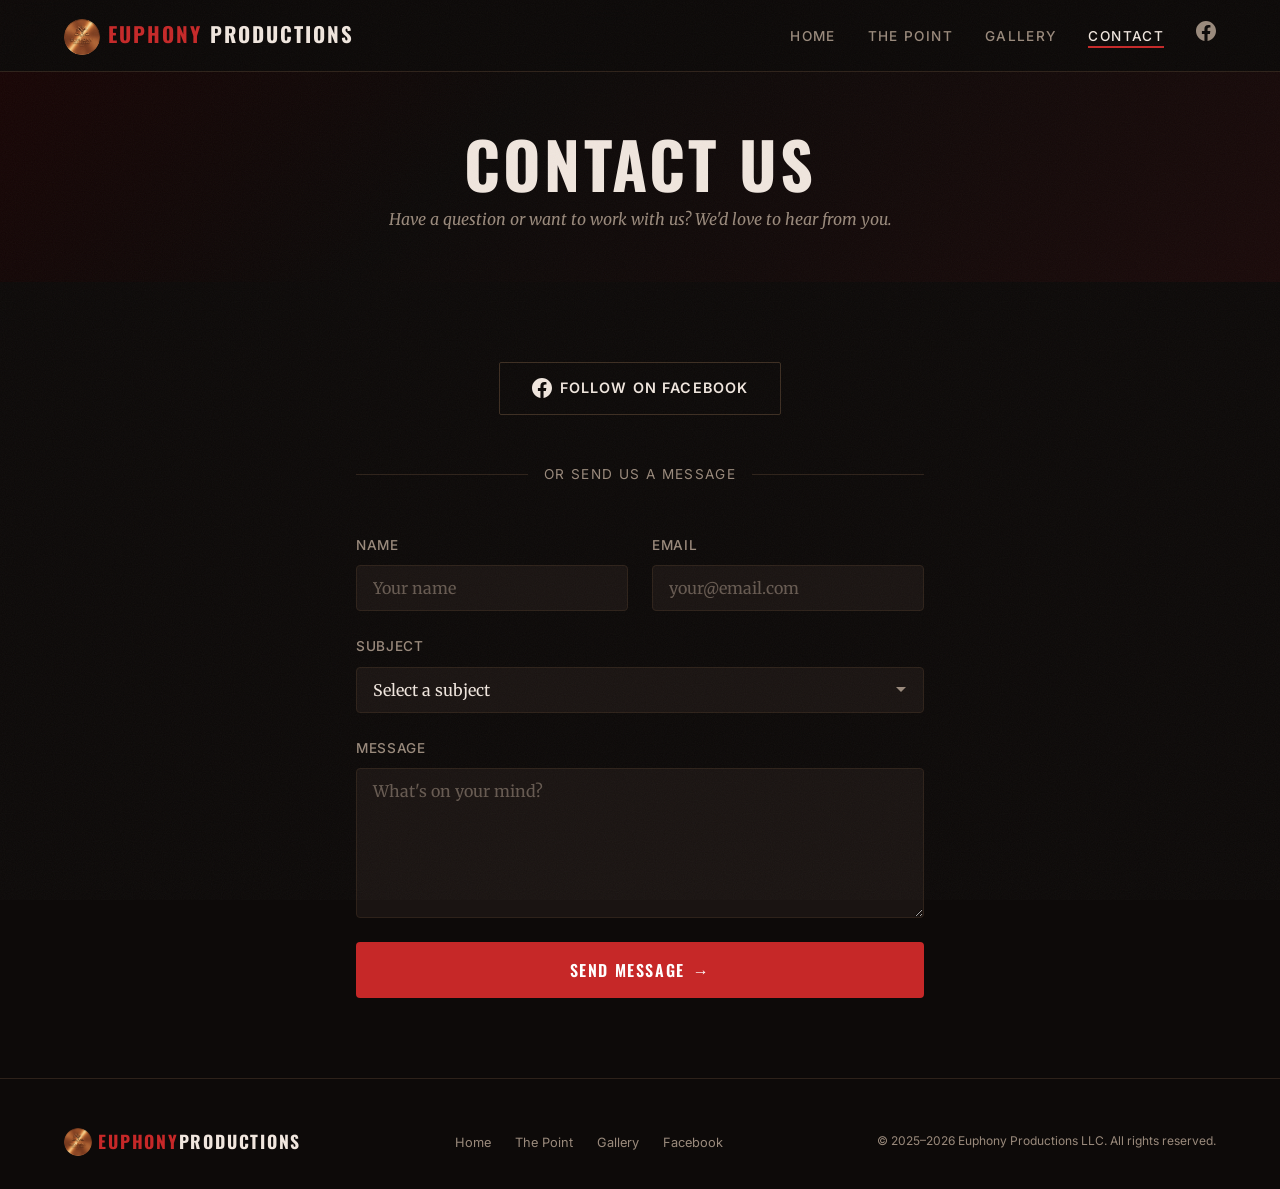
==== contact/index.html @ e2f120eb "Add contact page with email form and Gmail SMTP backend Replace "Stay Connected" section with "Get I" ====
<!DOCTYPE html>
<html lang="en">
<head>
  <meta charset="UTF-8">
  <meta name="viewport" content="width=device-width, initial-scale=1.0">
  <title>Contact — Euphony Productions</title>
  <meta name="description" content="Get in touch with Euphony Productions. Send us a message or follow us on social media.">
  <link rel="preconnect" href="https://fonts.googleapis.com">
  <link rel="preconnect" href="https://fonts.gstatic.com" crossorigin>
  <link href="https://fonts.googleapis.com/css2?family=Inter:wght@300;400;500;600;700&family=Merriweather:ital,wght@0,300;0,400;0,700;1,400&family=Oswald:wght@400;500;600;700&display=swap" rel="stylesheet">
  <link rel="stylesheet" href="../css/style.css">
  <style>
    .contact-hero {
      padding: 8rem 2rem 3rem;
      text-align: center;
      background: linear-gradient(135deg, #1a0505 0%, #0d0a09 40%, #1a0a0a 100%);
    }

    .contact-hero h1 {
      font-size: clamp(2.5rem, 6vw, 4rem);
      color: var(--text-primary);
      margin-bottom: 0.5rem;
    }

    .contact-hero p {
      font-family: var(--font-body);
      color: var(--text-muted);
      font-style: italic;
      max-width: 600px;
      margin: 0 auto;
    }

    .contact-content {
      max-width: 600px;
      margin: 0 auto;
      padding: 0 1rem;
    }

    .contact-social {
      text-align: center;
      margin-bottom: 3rem;
    }

    .contact-divider {
      display: flex;
      align-items: center;
      gap: 1rem;
      margin-bottom: 3rem;
      color: var(--text-muted);
      font-family: var(--font-sans);
      font-size: 0.85rem;
      text-transform: uppercase;
      letter-spacing: 0.1em;
    }

    .contact-divider::before,
    .contact-divider::after {
      content: '';
      flex: 1;
      height: 1px;
      background: var(--border-color);
    }

    .contact-form {
      display: flex;
      flex-direction: column;
      gap: 1.5rem;
    }

    .form-row {
      display: grid;
      grid-template-columns: 1fr 1fr;
      gap: 1.5rem;
    }

    @media (max-width: 500px) {
      .form-row { grid-template-columns: 1fr; }
    }

    .form-group {
      display: flex;
      flex-direction: column;
      gap: 0.5rem;
    }

    .form-label {
      font-family: var(--font-sans);
      font-size: 0.85rem;
      font-weight: 500;
      color: var(--text-muted);
      text-transform: uppercase;
      letter-spacing: 0.05em;
    }

    .form-input,
    .form-select,
    .form-textarea {
      font-family: var(--font-body);
      font-size: 1rem;
      color: var(--text-primary);
      background: var(--bg-card);
      border: 1px solid var(--border-color);
      border-radius: 4px;
      padding: 0.75rem 1rem;
      transition: border-color 0.3s ease;
      width: 100%;
    }

    .form-input:focus,
    .form-select:focus,
    .form-textarea:focus {
      outline: none;
      border-color: var(--accent-red);
    }

    .form-input::placeholder,
    .form-textarea::placeholder {
      color: var(--text-muted);
      opacity: 0.6;
    }

    .form-select {
      cursor: pointer;
      appearance: none;
      background-image: url("data:image/svg+xml,%3Csvg xmlns='http://www.w3.org/2000/svg' width='12' height='12' viewBox='0 0 12 12'%3E%3Cpath fill='%239a8a7c' d='M6 8L1 3h10z'/%3E%3C/svg%3E");
      background-repeat: no-repeat;
      background-position: right 1rem center;
      padding-right: 2.5rem;
    }

    .form-select option {
      background: var(--bg-card);
      color: var(--text-primary);
    }

    .form-textarea {
      min-height: 150px;
      resize: vertical;
    }

    .submit-btn {
      font-family: var(--font-display);
      font-size: 1rem;
      font-weight: 600;
      text-transform: uppercase;
      letter-spacing: 0.1em;
      color: #fff;
      background: var(--accent-red);
      border: none;
      border-radius: 4px;
      padding: 1rem 2rem;
      cursor: pointer;
      transition: background 0.3s ease;
      display: inline-flex;
      align-items: center;
      justify-content: center;
      gap: 0.5rem;
    }

    .submit-btn:hover {
      background: var(--accent-red-light);
    }

    .submit-btn:disabled {
      opacity: 0.6;
      cursor: not-allowed;
    }

    .form-status {
      font-family: var(--font-sans);
      font-size: 0.9rem;
      padding: 0.75rem 1rem;
      border-radius: 4px;
      display: none;
      text-align: center;
    }

    .form-status.success {
      display: block;
      background: rgba(46, 125, 50, 0.15);
      border: 1px solid rgba(46, 125, 50, 0.3);
      color: #66bb6a;
    }

    .form-status.error {
      display: block;
      background: rgba(198, 40, 40, 0.15);
      border: 1px solid rgba(198, 40, 40, 0.3);
      color: var(--accent-red-light);
    }
  </style>
</head>
<body>

  <!-- Navigation -->
  <nav class="nav">
    <div class="nav-inner">
      <a href="/" class="nav-logo"><img src="../assets/euphony_logo_circle.png" alt="Euphony Productions" class="nav-logo-img"><span>Euphony</span> Productions</a>
      <button class="nav-toggle" aria-label="Toggle navigation" onclick="document.querySelector('.nav-links').classList.toggle('open')">
        <span></span><span></span><span></span>
      </button>
      <ul class="nav-links">
        <li><a href="/">Home</a></li>
        <li><a href="../thepoint/">The Point</a></li>
        <li><a href="../gallery/">Gallery</a></li>
        <li><a href="./" class="active">Contact</a></li>
        <li><a href="https://www.facebook.com/profile.php?id=61580489192746" target="_blank" rel="noopener" class="social-link">
          <svg viewBox="0 0 24 24"><path d="M24 12.073c0-6.627-5.373-12-12-12s-12 5.373-12 12c0 5.99 4.388 10.954 10.125 11.854v-8.385H7.078v-3.47h3.047V9.43c0-3.007 1.792-4.669 4.533-4.669 1.312 0 2.686.235 2.686.235v2.953H15.83c-1.491 0-1.956.925-1.956 1.874v2.25h3.328l-.532 3.47h-2.796v8.385C19.612 23.027 24 18.062 24 12.073z"/></svg>
        </a></li>
      </ul>
    </div>
  </nav>

  <!-- Hero -->
  <div class="contact-hero">
    <h1>Contact Us</h1>
    <p>Have a question or want to work with us? We'd love to hear from you.</p>
  </div>

  <!-- Contact Content -->
  <section class="section">
    <div class="contact-content">

      <!-- Social -->
      <div class="contact-social">
        <a href="https://www.facebook.com/profile.php?id=61580489192746" target="_blank" rel="noopener" class="btn btn-outline">
          <svg width="20" height="20" viewBox="0 0 24 24" fill="currentColor"><path d="M24 12.073c0-6.627-5.373-12-12-12s-12 5.373-12 12c0 5.99 4.388 10.954 10.125 11.854v-8.385H7.078v-3.47h3.047V9.43c0-3.007 1.792-4.669 4.533-4.669 1.312 0 2.686.235 2.686.235v2.953H15.83c-1.491 0-1.956.925-1.956 1.874v2.25h3.328l-.532 3.47h-2.796v8.385C19.612 23.027 24 18.062 24 12.073z"/></svg>
          Follow on Facebook
        </a>
      </div>

      <!-- Divider -->
      <div class="contact-divider">or send us a message</div>

      <!-- Contact Form -->
      <form id="contactForm" class="contact-form" autocomplete="on">
        <div class="form-row">
          <div class="form-group">
            <label class="form-label" for="name">Name</label>
            <input class="form-input" type="text" id="name" name="name" placeholder="Your name" required>
          </div>
          <div class="form-group">
            <label class="form-label" for="email">Email</label>
            <input class="form-input" type="email" id="email" name="email" placeholder="your@email.com" required>
          </div>
        </div>
        <div class="form-group">
          <label class="form-label" for="subject">Subject</label>
          <select class="form-select" id="subject" name="subject" required>
            <option value="" disabled selected>Select a subject</option>
            <option value="General">General</option>
            <option value="Audiobook">Audiobook</option>
            <option value="Collaboration">Collaboration</option>
            <option value="Other">Other</option>
          </select>
        </div>
        <div class="form-group">
          <label class="form-label" for="message">Message</label>
          <textarea class="form-textarea" id="message" name="message" placeholder="What's on your mind?" required></textarea>
        </div>
        <button type="submit" class="submit-btn" id="submitBtn">
          Send Message
          <span>&#8594;</span>
        </button>
        <div class="form-status" id="formStatus"></div>
      </form>

    </div>
  </section>

  <!-- Footer -->
  <footer class="footer">
    <div class="container">
      <div class="footer-inner">
        <div class="footer-logo"><img src="../assets/euphony_logo_circle.png" alt="" class="footer-logo-img"><span>Euphony</span> Productions</div>
        <ul class="footer-links">
          <li><a href="/">Home</a></li>
          <li><a href="../thepoint/">The Point</a></li>
          <li><a href="../gallery/">Gallery</a></li>
          <li><a href="https://www.facebook.com/profile.php?id=61580489192746" target="_blank" rel="noopener">Facebook</a></li>
        </ul>
        <p class="footer-copy">&copy; 2025&ndash;2026 Euphony Productions LLC. All rights reserved.</p>
      </div>
    </div>
  </footer>

  <!-- Contact Form Script -->
  <script>
    var form = document.getElementById('contactForm');
    var btn = document.getElementById('submitBtn');
    var status = document.getElementById('formStatus');
    var statusTimeout;

    function showStatus(msg, type) {
      status.textContent = msg;
      status.className = 'form-status ' + type;
      clearTimeout(statusTimeout);
      statusTimeout = setTimeout(function() {
        status.className = 'form-status';
      }, 6000);
    }

    form.addEventListener('submit', async function(e) {
      e.preventDefault();

      var name = form.name.value.trim();
      var email = form.email.value.trim();
      var subject = form.subject.value;
      var message = form.message.value.trim();

      if (!name || !email || !subject || !message) {
        showStatus('Please fill out all fields.', 'error');
        return;
      }

      btn.disabled = true;
      btn.textContent = 'Sending...';

      try {
        var res = await fetch('/api/contact/send', {
          method: 'POST',
          body: new FormData(form),
        });

        var data = await res.json();

        if (res.ok && data.ok) {
          showStatus('Message sent! We\'ll get back to you soon.', 'success');
          form.reset();
        } else {
          showStatus(data.error || 'Something went wrong. Please try again.', 'error');
        }
      } catch (err) {
        showStatus('Network error. Please try again later.', 'error');
      }

      btn.disabled = false;
      btn.innerHTML = 'Send Message <span>&#8594;</span>';
    });
  </script>

</body>
</html>
---- css/style.css ----
/* ========================================
   Euphony Productions — Gritty Theme
   ======================================== */

/* — Reset & Base — */
*, *::before, *::after {
  margin: 0;
  padding: 0;
  box-sizing: border-box;
}

:root {
  --bg-dark: #0d0a09;
  --bg-card: #1a1412;
  --bg-card-hover: #231b17;
  --text-primary: #f0e6de;
  --text-muted: #9a8a7c;
  --accent-red: #c62828;
  --accent-red-light: #e53935;
  --accent-red-dark: #8e0000;
  --accent-warm: #bf8034;
  --accent-warm-light: #d4a55a;
  --border-color: #2e221a;
  --border-light: #3d2e22;
  --shadow-glow: rgba(198, 40, 40, 0.15);
  --font-display: 'Oswald', sans-serif;
  --font-body: 'Merriweather', Georgia, serif;
  --font-sans: 'Inter', sans-serif;
}

html {
  scroll-behavior: smooth;
}

body {
  font-family: var(--font-body);
  background-color: var(--bg-dark);
  color: var(--text-primary);
  line-height: 1.7;
  -webkit-font-smoothing: antialiased;
}

a {
  color: var(--accent-red-light);
  text-decoration: none;
  transition: color 0.3s ease;
}

a:hover {
  color: var(--accent-warm-light);
}

img {
  max-width: 100%;
  height: auto;
  display: block;
}

/* — Noise / Grain Overlay — */
body::before {
  content: '';
  position: fixed;
  inset: 0;
  z-index: 9999;
  pointer-events: none;
  opacity: 0.04;
  background-image: url("data:image/svg+xml,%3Csvg viewBox='0 0 256 256' xmlns='http://www.w3.org/2000/svg'%3E%3Cfilter id='noise'%3E%3CfeTurbulence type='fractalNoise' baseFrequency='0.9' numOctaves='4' stitchTiles='stitch'/%3E%3C/filter%3E%3Crect width='100%25' height='100%25' filter='url(%23noise)' opacity='1'/%3E%3C/svg%3E");
  background-repeat: repeat;
  background-size: 256px 256px;
}

/* — Typography — */
h1, h2, h3, h4, h5, h6 {
  font-family: var(--font-display);
  font-weight: 700;
  text-transform: uppercase;
  letter-spacing: 0.05em;
  line-height: 1.1;
}

.section-title {
  font-size: clamp(2rem, 5vw, 3.5rem);
  color: var(--accent-red);
  margin-bottom: 1rem;
  position: relative;
  display: inline-block;
}

.section-title::after {
  content: '';
  display: block;
  width: 60px;
  height: 3px;
  background: var(--accent-red);
  margin-top: 0.5rem;
}

.section-subtitle {
  font-family: var(--font-body);
  font-size: 1.1rem;
  color: var(--text-muted);
  font-style: italic;
  text-transform: none;
  letter-spacing: 0;
  max-width: 600px;
}

/* — Layout — */
.container {
  width: 100%;
  max-width: 1200px;
  margin: 0 auto;
  padding: 0 1.5rem;
}

.section {
  padding: 5rem 0;
}

/* — Navigation — */
.nav {
  position: fixed;
  top: 0;
  left: 0;
  right: 0;
  z-index: 1000;
  background: rgba(13, 10, 9, 0.92);
  backdrop-filter: blur(12px);
  border-bottom: 1px solid var(--border-color);
  transition: background 0.3s ease;
}

.nav-inner {
  display: flex;
  align-items: center;
  justify-content: space-between;
  padding: 1rem 1.5rem;
  max-width: 1200px;
  margin: 0 auto;
}

.nav-logo {
  font-family: var(--font-display);
  font-size: 1.3rem;
  font-weight: 700;
  color: var(--text-primary);
  text-transform: uppercase;
  letter-spacing: 0.1em;
  text-decoration: none;
}

.nav-logo span {
  color: var(--accent-red);
}

.nav-logo-img {
  width: 36px;
  height: 36px;
  border-radius: 50%;
  object-fit: cover;
  display: inline-block;
  vertical-align: middle;
  margin-right: 0.5rem;
}

.nav-links {
  display: flex;
  align-items: center;
  gap: 2rem;
  list-style: none;
}

.nav-links a {
  font-family: var(--font-sans);
  font-size: 0.85rem;
  font-weight: 500;
  color: var(--text-muted);
  text-transform: uppercase;
  letter-spacing: 0.1em;
  text-decoration: none;
  transition: color 0.3s ease;
  position: relative;
}

.nav-links a:hover,
.nav-links a.active {
  color: var(--text-primary);
}

.nav-links a::after {
  content: '';
  position: absolute;
  bottom: -4px;
  left: 0;
  width: 0;
  height: 2px;
  background: var(--accent-red);
  transition: width 0.3s ease;
}

.nav-links a:hover::after,
.nav-links a.active::after {
  width: 100%;
}

/* Mobile nav toggle */
.nav-toggle {
  display: none;
  background: none;
  border: none;
  cursor: pointer;
  padding: 0.5rem;
}

.nav-toggle span {
  display: block;
  width: 24px;
  height: 2px;
  background: var(--text-primary);
  margin: 5px 0;
  transition: 0.3s;
}

/* — Hero Section — */
.hero {
  position: relative;
  min-height: 100vh;
  display: flex;
  align-items: center;
  justify-content: center;
  overflow: hidden;
}

.hero-bg {
  position: absolute;
  inset: 0;
  z-index: 0;
}

.hero-bg img {
  width: 100%;
  height: 100%;
  object-fit: cover;
  filter: brightness(0.35) contrast(1.1) saturate(0.8);
}

.hero-bg::after {
  content: '';
  position: absolute;
  inset: 0;
  background: linear-gradient(
    to bottom,
    rgba(13, 10, 9, 0.4) 0%,
    rgba(13, 10, 9, 0.2) 40%,
    rgba(13, 10, 9, 0.6) 70%,
    rgba(13, 10, 9, 1) 100%
  );
}

.hero-content {
  position: relative;
  z-index: 1;
  text-align: center;
  padding: 2rem;
}

.hero-logo {
  width: 160px;
  height: 160px;
  border-radius: 50%;
  object-fit: cover;
  margin: 0 auto 2rem;
  display: block;
  filter: drop-shadow(0 0 30px rgba(191, 128, 52, 0.3));
}

.hero-content h1 {
  font-size: clamp(3rem, 8vw, 6rem);
  color: var(--text-primary);
  margin-bottom: 0.5rem;
  text-shadow: 0 0 40px rgba(198, 40, 40, 0.3);
}

.hero-content h1 span {
  color: var(--accent-red);
}

.hero-tagline {
  font-family: var(--font-body);
  font-size: clamp(1rem, 2.5vw, 1.4rem);
  color: var(--text-muted);
  font-style: italic;
  text-transform: none;
  letter-spacing: 0.02em;
  margin-bottom: 2.5rem;
  max-width: 600px;
  margin-left: auto;
  margin-right: auto;
}

/* — Buttons — */
.btn {
  display: inline-flex;
  align-items: center;
  gap: 0.5rem;
  font-family: var(--font-sans);
  font-size: 0.9rem;
  font-weight: 600;
  text-transform: uppercase;
  letter-spacing: 0.08em;
  padding: 0.85rem 2rem;
  border: none;
  border-radius: 2px;
  cursor: pointer;
  transition: all 0.3s ease;
  text-decoration: none;
}

.btn-primary {
  background: var(--accent-red);
  color: #fff;
}

.btn-primary:hover {
  background: var(--accent-red-light);
  color: #fff;
  box-shadow: 0 0 20px var(--shadow-glow);
}

.btn-outline {
  background: transparent;
  color: var(--text-primary);
  border: 1px solid var(--border-light);
}

.btn-outline:hover {
  border-color: var(--accent-red);
  color: var(--accent-red-light);
}

.btn-sm {
  padding: 0.6rem 1.4rem;
  font-size: 0.8rem;
}

/* — Cards — */
.card {
  background: var(--bg-card);
  border: 1px solid var(--border-color);
  border-radius: 4px;
  overflow: hidden;
  transition: transform 0.3s ease, border-color 0.3s ease, box-shadow 0.3s ease;
}

.card:hover {
  transform: translateY(-4px);
  border-color: var(--border-light);
  box-shadow: 0 8px 30px rgba(0, 0, 0, 0.4);
}

.card-body {
  padding: 1.5rem;
}

.card-body h3 {
  font-size: 1.3rem;
  color: var(--text-primary);
  margin-bottom: 0.5rem;
}

.card-body p {
  color: var(--text-muted);
  font-size: 0.95rem;
}

/* — About Section — */
.about-grid {
  display: grid;
  grid-template-columns: 1fr 1fr;
  gap: 4rem;
  align-items: center;
}

.about-image {
  border-radius: 4px;
  overflow: hidden;
  border: 1px solid var(--border-color);
}

.about-image img {
  width: 100%;
  height: 100%;
  object-fit: cover;
  filter: saturate(0.85) contrast(1.05);
}

.about-text h2 {
  margin-bottom: 1.5rem;
}

.about-text p {
  color: var(--text-muted);
  margin-bottom: 1.2rem;
  font-size: 0.95rem;
}

/* — Featured Project Section — */
.featured-project {
  background: var(--bg-card);
  border: 1px solid var(--border-color);
  border-radius: 4px;
  overflow: hidden;
}

.featured-inner {
  display: grid;
  grid-template-columns: 1fr 1fr;
  min-height: 500px;
}

.featured-image {
  position: relative;
  overflow: hidden;
  background: var(--bg-dark);
  display: flex;
  align-items: center;
  justify-content: center;
}

.featured-image .book-cover {
  padding: 3rem;
  text-align: center;
}

.featured-image .book-cover h2 {
  font-size: 3rem;
  color: var(--accent-red);
  margin-bottom: 0.5rem;
}

.featured-image .book-cover p {
  color: var(--text-muted);
  font-style: italic;
}

.featured-details {
  padding: 3rem;
  display: flex;
  flex-direction: column;
  justify-content: center;
}

.featured-details .label {
  font-family: var(--font-sans);
  font-size: 0.75rem;
  text-transform: uppercase;
  letter-spacing: 0.15em;
  color: var(--accent-red);
  margin-bottom: 0.75rem;
}

.featured-details h3 {
  font-size: 2rem;
  color: var(--text-primary);
  margin-bottom: 0.5rem;
}

.featured-details .meta {
  font-family: var(--font-sans);
  font-size: 0.85rem;
  color: var(--text-muted);
  margin-bottom: 1.5rem;
}

.featured-details p {
  color: var(--text-muted);
  font-size: 0.95rem;
  margin-bottom: 1.5rem;
}

.featured-details .btn {
  align-self: flex-start;
}

/* — Stats bar — */
.stats-bar {
  display: grid;
  grid-template-columns: repeat(auto-fit, minmax(200px, 1fr));
  gap: 1px;
  background: var(--border-color);
  border: 1px solid var(--border-color);
  border-radius: 4px;
  overflow: hidden;
}

.stat-item {
  background: var(--bg-card);
  padding: 2rem;
  text-align: center;
}

.stat-number {
  font-family: var(--font-display);
  font-size: 2.5rem;
  color: var(--accent-red);
  display: block;
  line-height: 1;
  margin-bottom: 0.3rem;
}

.stat-label {
  font-family: var(--font-sans);
  font-size: 0.75rem;
  color: var(--text-muted);
  text-transform: uppercase;
  letter-spacing: 0.12em;
}

/* — Purchase cards grid — */
.purchase-grid {
  display: grid;
  grid-template-columns: repeat(auto-fit, minmax(220px, 1fr));
  gap: 1.5rem;
}

.purchase-card {
  background: var(--bg-card);
  border: 1px solid var(--border-color);
  border-radius: 4px;
  padding: 1.5rem;
  text-align: center;
  transition: all 0.3s ease;
}

.purchase-card:hover {
  border-color: var(--accent-red);
  transform: translateY(-3px);
  box-shadow: 0 4px 20px rgba(198, 40, 40, 0.1);
}

.purchase-icon {
  width: 3.5rem;
  height: 3.5rem;
  border-radius: 8px;
  display: flex;
  align-items: center;
  justify-content: center;
  margin: 0 auto 1rem;
  font-size: 1.5rem;
}

.purchase-card h4 {
  font-family: var(--font-sans);
  font-size: 1rem;
  color: var(--text-primary);
  margin-bottom: 0.3rem;
  text-transform: none;
  letter-spacing: 0;
}

.purchase-card .desc {
  font-size: 0.8rem;
  color: var(--text-muted);
  margin-bottom: 1rem;
}

.purchase-card .btn {
  width: 100%;
  justify-content: center;
  font-size: 0.8rem;
  padding: 0.6rem 1rem;
}

/* — Audio Player — */
.audio-player {
  background: var(--bg-card);
  border: 1px solid var(--border-color);
  border-radius: 4px;
  padding: 1.5rem 2rem;
  display: flex;
  align-items: center;
  gap: 1.5rem;
}

.play-btn {
  width: 48px;
  height: 48px;
  border-radius: 50%;
  background: var(--accent-red);
  border: none;
  cursor: pointer;
  display: flex;
  align-items: center;
  justify-content: center;
  transition: background 0.3s ease;
  flex-shrink: 0;
}

.play-btn:hover {
  background: var(--accent-red-light);
}

.play-btn svg {
  width: 20px;
  height: 20px;
  fill: #fff;
}

.player-track {
  flex: 1;
}

.progress-bar {
  width: 100%;
  height: 6px;
  background: var(--border-color);
  border-radius: 3px;
  overflow: hidden;
  margin-bottom: 0.4rem;
  cursor: pointer;
}

.progress-fill {
  height: 100%;
  background: var(--accent-red);
  border-radius: 3px;
  transition: width 0.3s linear;
  width: 0%;
}

.player-time {
  display: flex;
  justify-content: space-between;
  font-family: var(--font-sans);
  font-size: 0.75rem;
  color: var(--text-muted);
}

/* — Audiobook Details Table — */
.details-grid {
  display: grid;
  grid-template-columns: 1fr 1fr;
  gap: 1rem 3rem;
  border-top: 1px solid var(--border-color);
  padding-top: 1.5rem;
  margin-top: 1.5rem;
}

.detail-row {
  display: flex;
  justify-content: space-between;
  font-family: var(--font-sans);
  font-size: 0.85rem;
  padding: 0.3rem 0;
}

.detail-label {
  color: var(--text-muted);
}

.detail-value {
  color: var(--text-primary);
}

/* — Synopsis Section — */
.synopsis p {
  color: var(--text-muted);
  font-size: 0.95rem;
  margin-bottom: 1.2rem;
}

.synopsis p:first-of-type::first-letter {
  font-family: var(--font-display);
  font-size: 3rem;
  float: left;
  line-height: 1;
  margin-right: 0.5rem;
  color: var(--accent-red);
}

/* — Footer — */
.footer {
  border-top: 1px solid var(--border-color);
  padding: 3rem 0 2rem;
  background: var(--bg-dark);
}

.footer-inner {
  display: flex;
  justify-content: space-between;
  align-items: center;
  flex-wrap: wrap;
  gap: 1rem;
}

.footer-logo {
  font-family: var(--font-display);
  font-size: 1.1rem;
  font-weight: 700;
  color: var(--text-primary);
  text-transform: uppercase;
  letter-spacing: 0.1em;
}

.footer-logo span {
  color: var(--accent-red);
}

.footer-logo-img {
  width: 28px;
  height: 28px;
  border-radius: 50%;
  object-fit: cover;
  display: inline-block;
  vertical-align: middle;
  margin-right: 0.4rem;
}

.footer-logo {
  display: flex;
  align-items: center;
}

.footer-copy {
  font-family: var(--font-sans);
  font-size: 0.75rem;
  color: var(--text-muted);
}

.footer-links {
  display: flex;
  gap: 1.5rem;
  list-style: none;
}

.footer-links a {
  font-family: var(--font-sans);
  font-size: 0.8rem;
  color: var(--text-muted);
  transition: color 0.3s;
}

.footer-links a:hover {
  color: var(--accent-red-light);
}

/* Social icon links */
.social-link {
  display: inline-flex;
  align-items: center;
  gap: 0.5rem;
  color: var(--text-muted);
  transition: color 0.3s;
}

.social-link:hover {
  color: var(--accent-red-light);
}

.social-link svg {
  width: 20px;
  height: 20px;
  fill: currentColor;
}

/* — Divider line — */
.divider {
  width: 100%;
  height: 1px;
  background: var(--border-color);
  margin: 3rem 0;
}

/* — Responsive — */
@media (max-width: 768px) {
  .nav-links {
    display: none;
    position: absolute;
    top: 100%;
    left: 0;
    right: 0;
    background: rgba(13, 10, 9, 0.98);
    flex-direction: column;
    padding: 1.5rem;
    gap: 1.2rem;
    border-bottom: 1px solid var(--border-color);
  }

  .nav-links.open {
    display: flex;
  }

  .nav-toggle {
    display: block;
  }

  .about-grid {
    grid-template-columns: 1fr;
    gap: 2rem;
  }

  .featured-inner {
    grid-template-columns: 1fr;
  }

  .featured-image .book-cover {
    padding: 2rem;
  }

  .featured-details {
    padding: 2rem;
  }

  .details-grid {
    grid-template-columns: 1fr;
  }

  .stats-bar {
    grid-template-columns: 1fr 1fr;
  }

  .footer-inner {
    flex-direction: column;
    text-align: center;
  }

  .audio-player {
    flex-direction: column;
    text-align: center;
  }
}

@media (max-width: 480px) {
  .section {
    padding: 3rem 0;
  }

  .stats-bar {
    grid-template-columns: 1fr;
  }

  .purchase-grid {
    grid-template-columns: 1fr;
  }
}
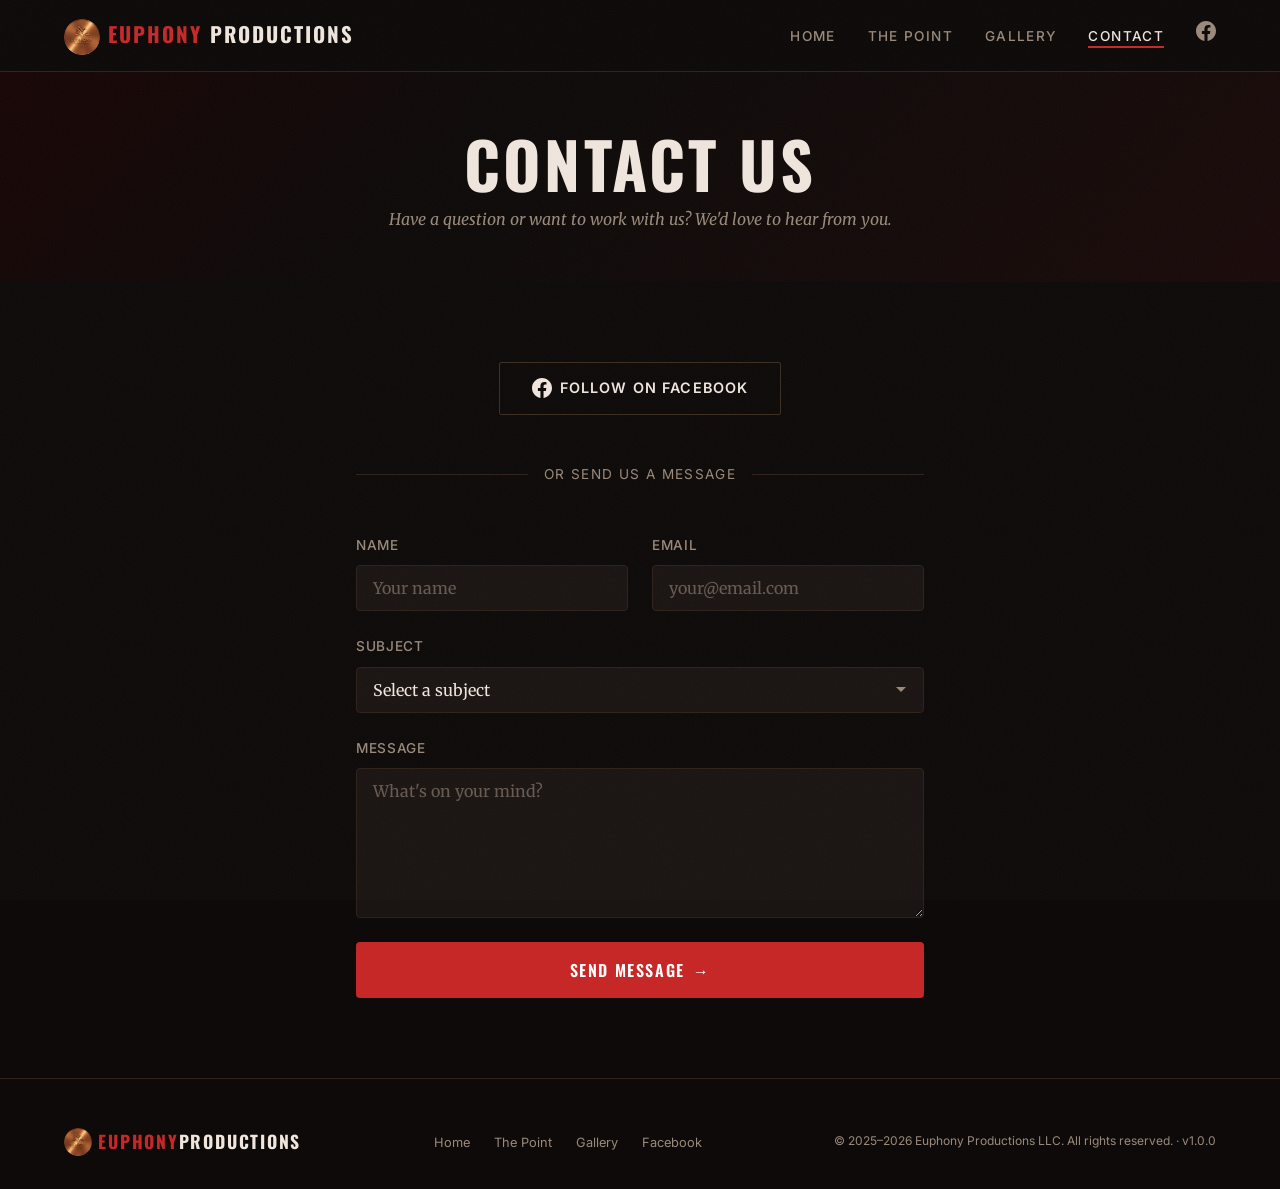
==== commit ca472a48: "Add v1.0.0 version number to footer on all pages Co-Authored-By: Claude Opus 4.6 <noreply@anthropic." ====
--- a/contact/index.html
+++ b/contact/index.html
@@ -279,7 +279,7 @@
           <li><a href="../gallery/">Gallery</a></li>
           <li><a href="https://www.facebook.com/profile.php?id=61580489192746" target="_blank" rel="noopener">Facebook</a></li>
         </ul>
-        <p class="footer-copy">&copy; 2025&ndash;2026 Euphony Productions LLC. All rights reserved.</p>
+        <p class="footer-copy">&copy; 2025&ndash;2026 Euphony Productions LLC. All rights reserved. &middot; v1.0.0</p>
       </div>
     </div>
   </footer>
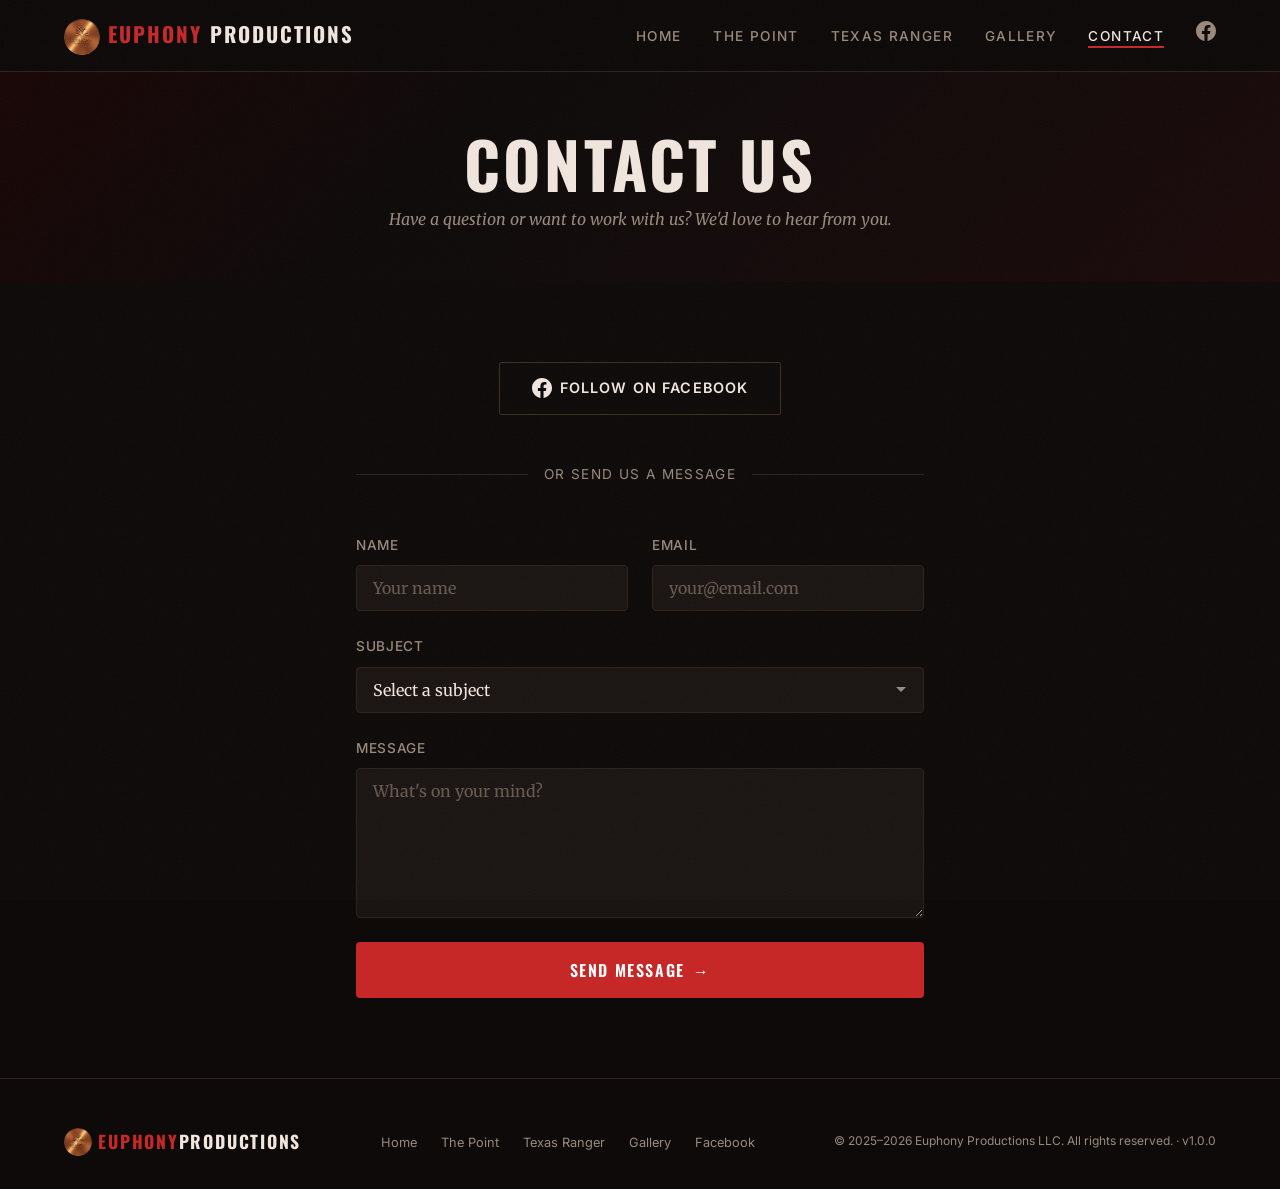
==== commit 39397b7b: "Add Texas Ranger, Wise County audiobook release - New dedicated page texasranger/ (hero, synopsis, d" ====
--- a/contact/index.html
+++ b/contact/index.html
@@ -202,6 +202,7 @@
       <ul class="nav-links">
         <li><a href="/">Home</a></li>
         <li><a href="../thepoint/">The Point</a></li>
+        <li><a href="../texasranger/">Texas Ranger</a></li>
         <li><a href="../gallery/">Gallery</a></li>
         <li><a href="./" class="active">Contact</a></li>
         <li><a href="https://www.facebook.com/profile.php?id=61580489192746" target="_blank" rel="noopener" class="social-link">
@@ -276,6 +277,7 @@
         <ul class="footer-links">
           <li><a href="/">Home</a></li>
           <li><a href="../thepoint/">The Point</a></li>
+          <li><a href="../texasranger/">Texas Ranger</a></li>
           <li><a href="../gallery/">Gallery</a></li>
           <li><a href="https://www.facebook.com/profile.php?id=61580489192746" target="_blank" rel="noopener">Facebook</a></li>
         </ul>
